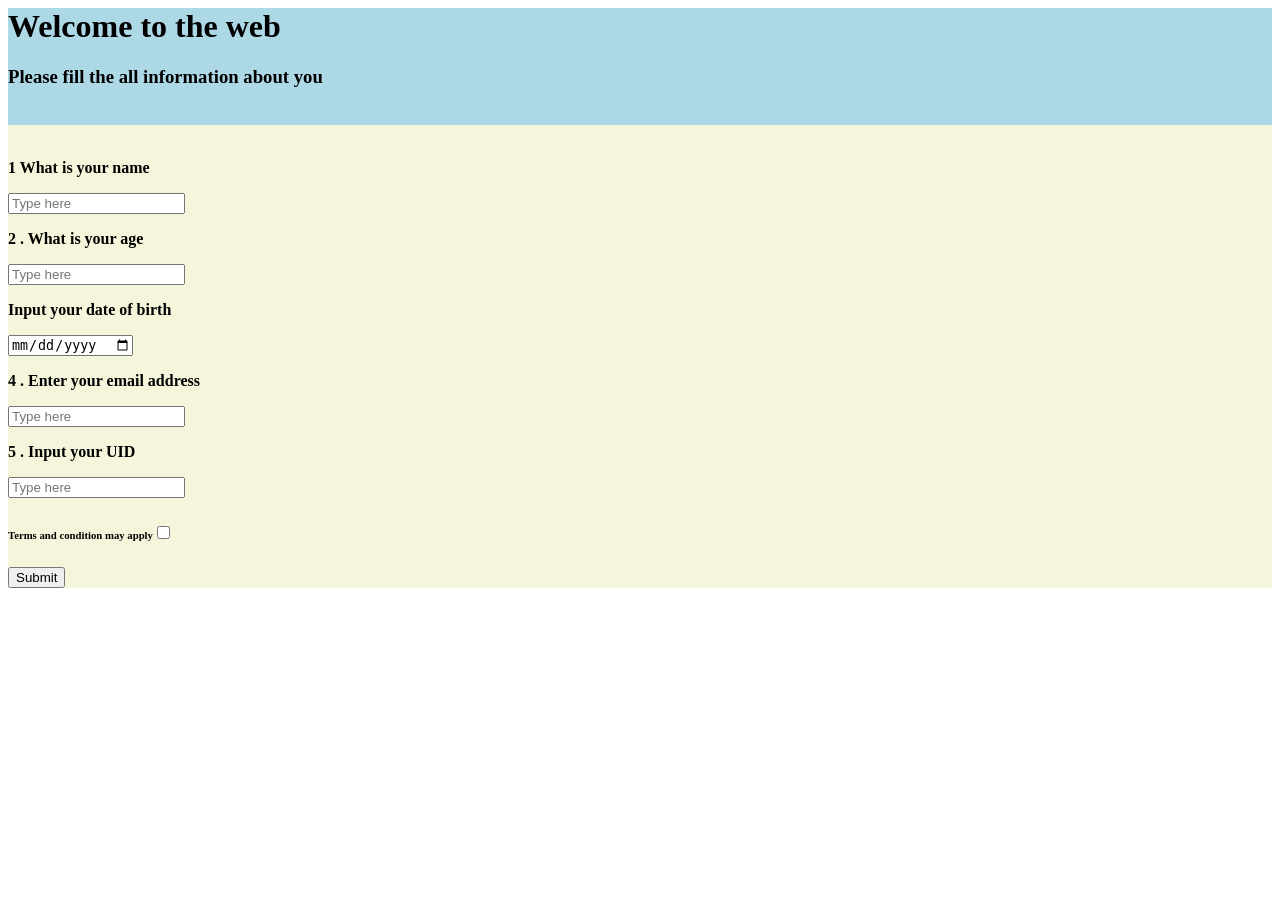
==== 2.html @ 0c80644f "Add files via upload" ====
<html>
    <html lang="en">
    <head>
        <meta charset="UTF-8">
        <meta name="viewport" content="width=device-width, initial-scale=1.0">
        <title>Ashfaq webpage</title>
        <div style="background-color:lightblue">
        <header>
               <b>
                <h1>Welcome to the  web</h1>
                <h3>Please fill the all information about you</h3>
               </b>
               <br>
            </div>
        </header>
    </head> 
        <body>
            <div style="background-color:beige">
            <br>
            <b>
           <p>1 What is your name</p>   
            <input type="text" placeholder="Type here">
            <p>2 . What is your age</p>
            <input type="number" placeholder="Type here">
            <p>Input your date of birth</p>
            <input type="date" placeholder="Type here">
            <p>4 . Enter your email address</p>
            <input type="email" placeholder="Type here">
            <p>5 . Input your UID</p>
            <input type="text" placeholder="Type here">
            <h6>Terms and condition may apply<input type="checkbox"></h6>
            <input type="submit" onclick="alert('Please wait your request are processing')">
        </b>
        </div>
    </body>
    </html>
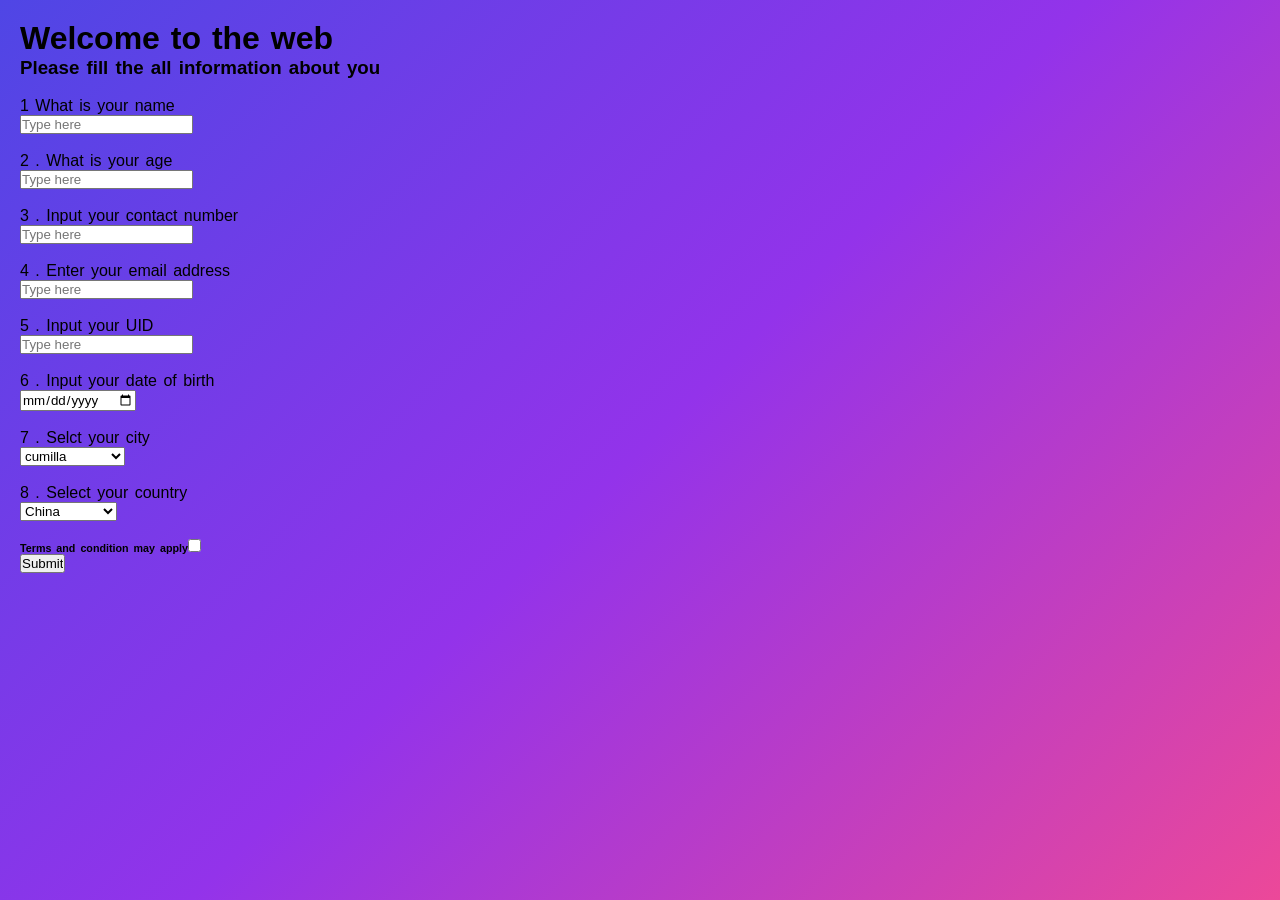
==== commit 60e0c5b6: "Update 2.html" ====
--- a/2.html
+++ b/2.html
@@ -1,38 +1,111 @@
  <html>
+    <html>
     <html lang="en">
     <head>
         <meta charset="UTF-8">
         <meta name="viewport" content="width=device-width, initial-scale=1.0">
         <title>Ashfaq webpage</title>
-        <div style="background-color:lightblue">
         <header>
-               <b>
                 <h1>Welcome to the  web</h1>
                 <h3>Please fill the all information about you</h3>
-               </b>
-               <br>
-            </div>
         </header>
-    </head> 
-        <body>
-            <div style="background-color:beige">
+    </head>
+    <br> 
+        <body>  
+           <p>1 What is your name</p>   
+            <input type="text" placeholder="Type here" >
             <br>
-            <b>
-           <p>1 What is your name</p>   
-            <input type="text" placeholder="Type here">
+            <br>
             <p>2 . What is your age</p>
             <input type="number" placeholder="Type here">
-            <p>Input your date of birth</p>
-            <input type="date" placeholder="Type here">
+            <br>
+            <br>
+            <p>3 . Input your contact number</p>
+            <input type="number" placeholder="Type here" >
+            <br>
+            <br>
             <p>4 . Enter your email address</p>
-            <input type="email" placeholder="Type here">
+            <input type="email" placeholder="Type here" >
+            <br>
+            <br>
             <p>5 . Input your UID</p>
-            <input type="text" placeholder="Type here">
+            <input type="text" placeholder="Type here" >
+            <br>
+            <br>
+            <p>6 . Input your date of birth</p>
+            <input type="date" placeholder="Type here" >
+            <br>
+            <br>
+             <p>7 . Selct your city</p>
+    <select class="city" id="200">
+        <option value="Cumilla">cumilla</option>
+        <option value="Brahmanbaria">brahmanbaria</option>
+        <option value="Dhaka">Dhaka</option>
+        <option value="Khulna">Khulna</option>
+        <option value="Rajshahi">Rajshahi</option>
+        <option value="Barishal">Barishal</option>
+        <option value="Chattogram">Chattogram</option>
+        <option value="Sylhet">Sylhet</option>
+            <option value="Narsingdi"> Narsingdi</option>
+            <option value="cox bazar">Cox's bazar</option>
+            <option value="jamalpur">Jamalpur</option>
+            <option value="pabna">Pabna</option>
+            <option value="tangail">Tangail</option>
+            <option value="faridpur">Faridpur</option>
+            <option value="dinajpur">Dinajpur</option>
+            <option value="kishoreganj">Kishoreganj</option>
+            <option value="sunamganj">Sunamganj</option>
+            <option value="sherpur">Sherpur</option>
+            <option value="">Naogaon</option>
+            <option value="sreemangal">Sreemangal</option>
+            <option value="satkhira">Satkhira</option>
+            <option value="gazipur">Gazipur</option>
+            <option value="rangpur">Rangpur</option>
+
+
+
+    </select>
+    <br>
+    <br>
+    <p>8 . Select your country</p>
+           <select class="country" id="400">
+            <option value="">China</option>
+            <option value="">Japan</option>
+            <option value="">Singapore</option>
+            <option value="">South korea</option>
+            <option value="">North korea</option>
+            <option value="">Russia</option>
+            <option value="">Egypt</option>
+            <option value="">Saudi arabia</option>
+            <option value="">Malaysia</option>
+            <option value="">Indonesia</option>
+            <option value="">Pakistan</option>
+            <option value="">India</option>
+            <option value="">Bangladesh</option>
+            <option value="">Bhutan</option>
+            <option value="">Nepal</option>
+            <option value="">Srilanka</option>
+            <option value="">Mayenmar</option>
+           </select>
+           <br>
+           <br>
             <h6>Terms and condition may apply<input type="checkbox"></h6>
-            <input type="submit" onclick="alert('Please wait your request are processing')">
-        </b>
+            <a href="#"><input type="submit">
+        <style>
+           *{
+    margin: 0;
+    padding: 0;
+    font-family: Arial, Helvetica,
+     sans-serif;
+}
+body{
+    background: 
+    linear-gradient(135deg,#4f46e5,#9333ea,#ec4899);
+    word-spacing: 2px;
+    padding: 20px;
+}
+
+        </style>
         </div>
     </body>
     </html>
-
-
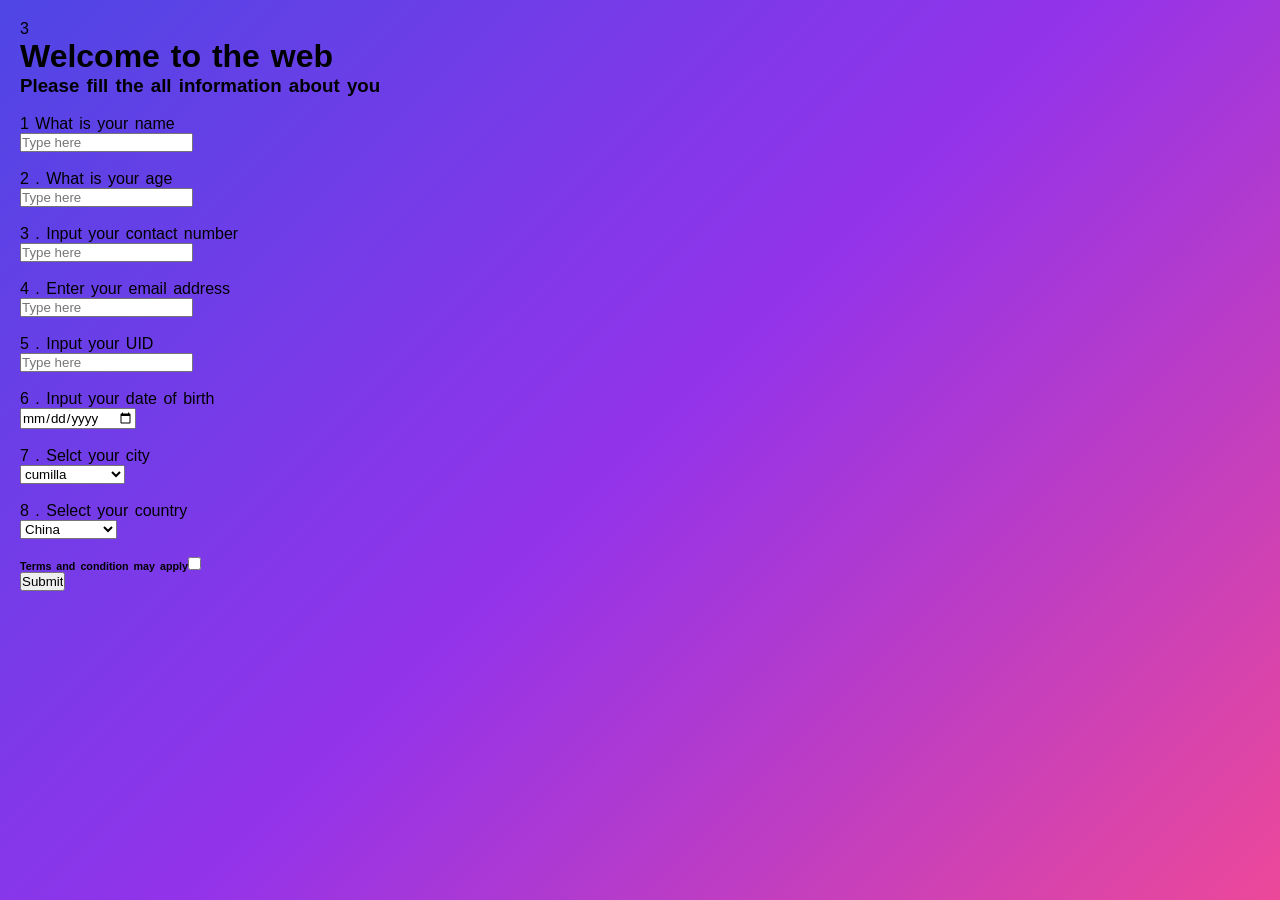
==== commit 11b0eddb: "Update 2.html" ====
--- a/2.html
+++ b/2.html
@@ -1,4 +1,4 @@
- <html>
+3 <html>
     <html>
     <html lang="en">
     <head>
@@ -90,7 +90,7 @@
            <br>
            <br>
             <h6>Terms and condition may apply<input type="checkbox"></h6>
-            <a href="#"><input type="submit">
+            <a href="3.html"><input type="submit">
         <style>
            *{
     margin: 0;
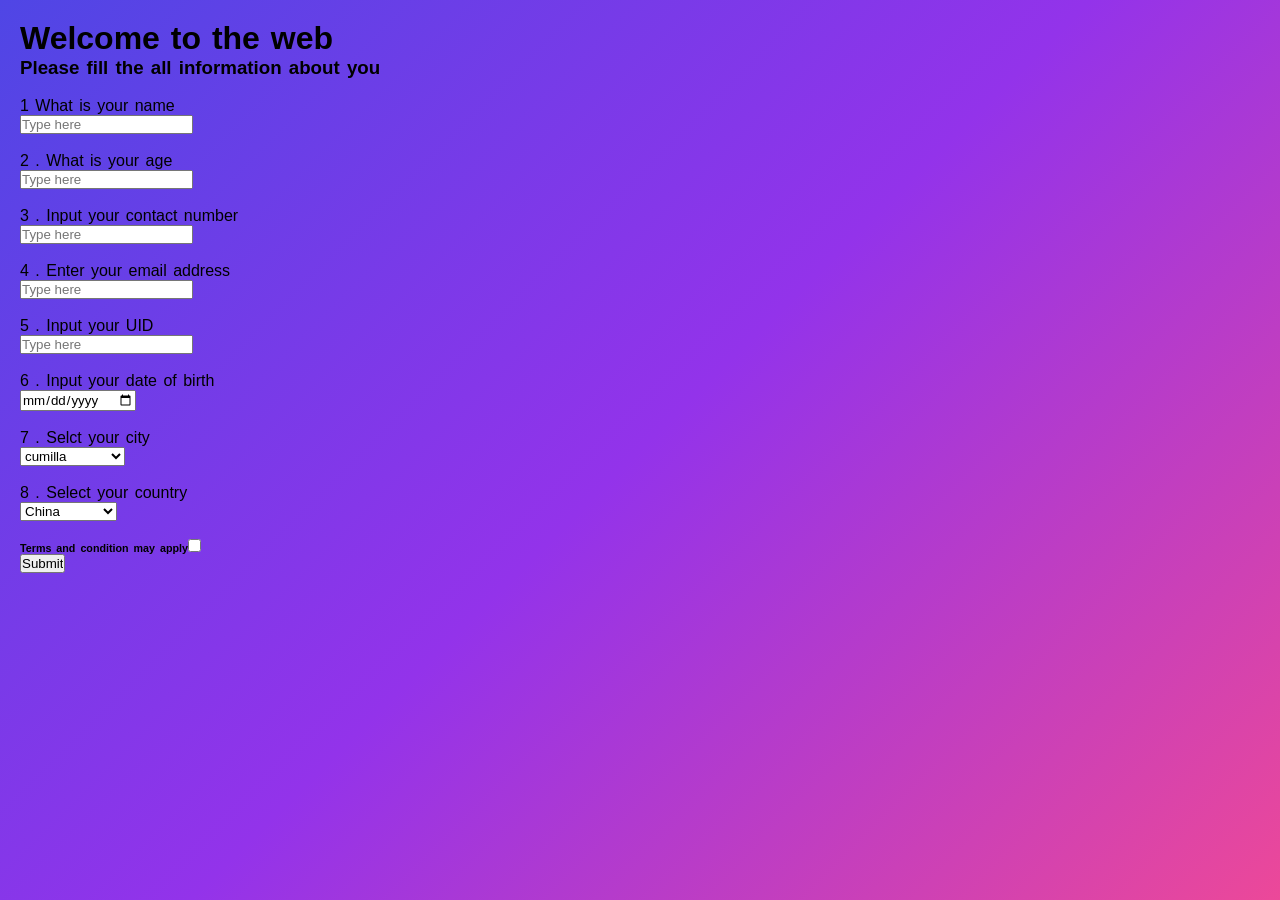
==== commit 36ac13b1: "Update 2.html" ====
--- a/2.html
+++ b/2.html
@@ -1,4 +1,4 @@
-3 <html>
+ <html>
     <html>
     <html lang="en">
     <head>
@@ -90,7 +90,7 @@
            <br>
            <br>
             <h6>Terms and condition may apply<input type="checkbox"></h6>
-            <a href="3.html"><input type="submit">
+            <a href="#"><input type="submit">
         <style>
            *{
     margin: 0;
